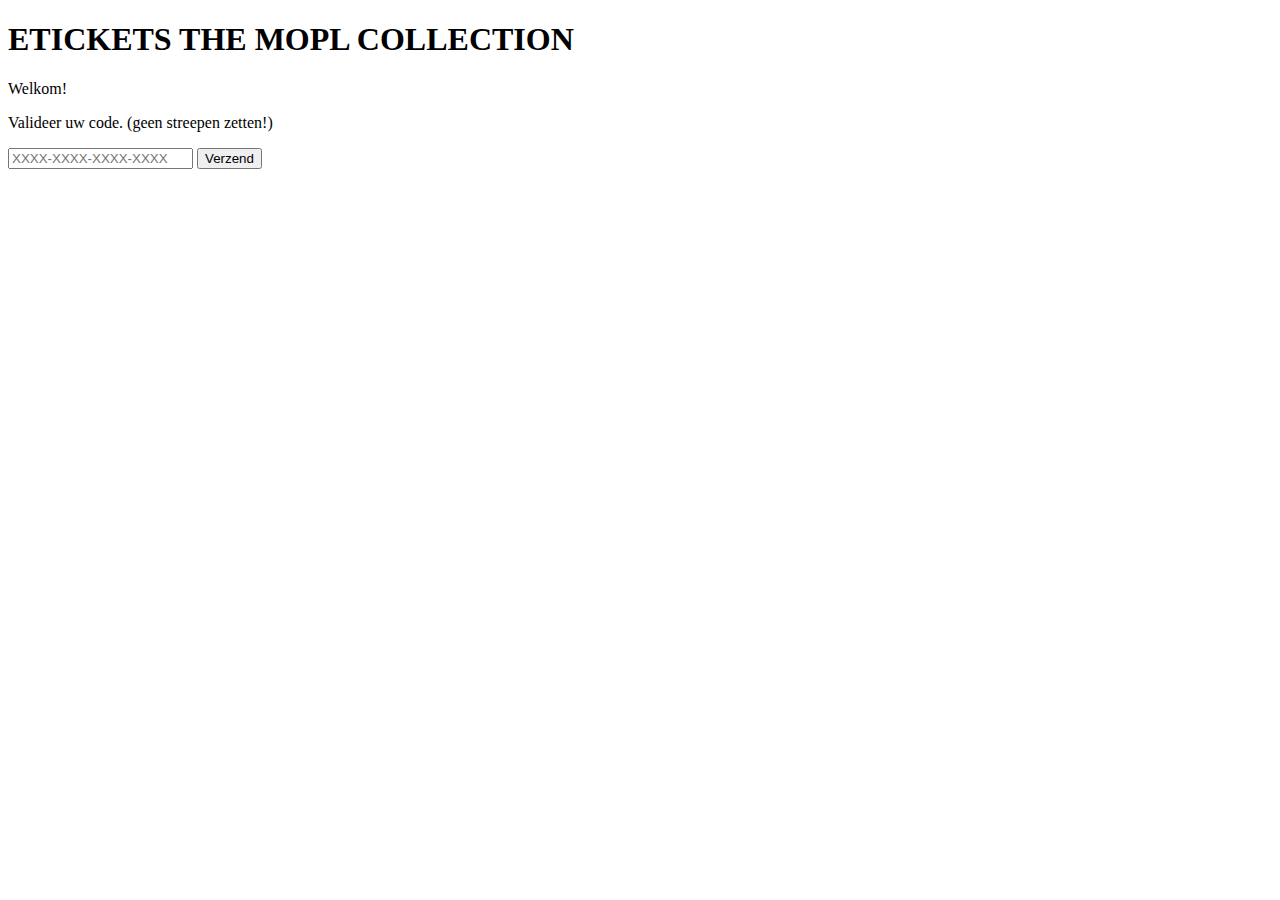
==== index.html @ 65ff555a "Update index.html" ====
<!DOCTYPE html>
<html>
  <head>
    <script>
      let codes = ["1K2301LM1J391NMK", "JK9513K0MRO1NHJJ", "KOP51290AAAL1MOP", "KOP51290AAAL1MMZ"];

      function submit() {
        const codeInput = document.getElementById("code_input").value;
        if (codes.includes(codeInput)) {
          alert("U bent toegestaan.");
        } else {
          alert("Foute code.");
        }
      }
    </script>
    <link rel="stylesheet" type="text/css" href="styles.css">
  </head>
  <body>
    <form>
        <h1>ETICKETS THE MOPL COLLECTION</h1>
        <p>Welkom!</p>
        <p>Valideer uw code. (geen streepen zetten!)</p>
        <input id="code_input" placeholder="XXXX-XXXX-XXXX-XXXX" />
        <button id="submit" onclick="submit()">Verzend</button>
    </form>
  </body>
</html>
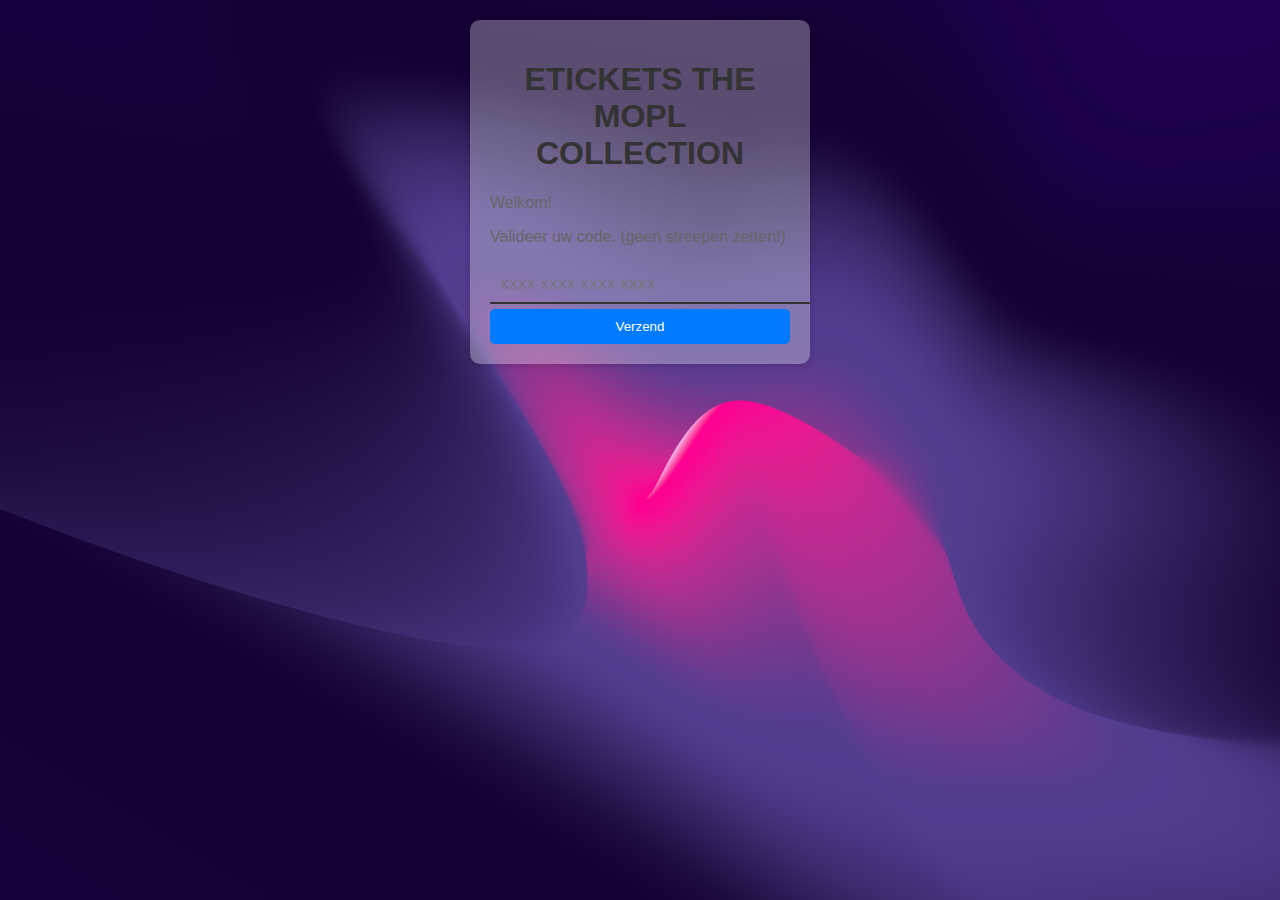
==== commit d2f826ce: "Update index.html" ====
--- a/index.html
+++ b/index.html
@@ -13,7 +13,7 @@
         }
       }
     </script>
-    <link rel="stylesheet" type="text/css" href="styles.css">
+    <link rel="stylesheet" type="text/css" href="style.css">
   </head>
   <body>
     <form>
--- a/style.css
+++ b/style.css
@@ -0,0 +1,48 @@
+/* Apply the glass-like style to the form */
+body {
+  background: url('milad-fakurian-nY14Fs8pxT8-unsplash.jpg'); /* Set your background image here */
+  background-size: cover;
+  font-family: Arial, sans-serif;
+}
+
+form {
+  background: rgba(255, 255, 255, 0.3); /* Adjust the alpha (4th) value for transparency */
+  padding: 20px;
+  border-radius: 10px;
+  box-shadow: 0 0 10px rgba(0, 0, 0, 0.2); /* Adjust the shadow for the glass effect */
+  margin: 20px auto;
+  width: 300px; /* Adjust the width as needed */
+}
+
+h1 {
+  text-align: center;
+  color: #333;
+}
+
+p {
+  color: #666;
+}
+
+input {
+  width: 100%;
+  padding: 10px;
+  margin: 5px 0;
+  border: none;
+  border-bottom: 2px solid #333; /* Add an underline effect */
+  background: transparent; /* Make the input field transparent */
+  outline: none;
+}
+
+button {
+  width: 100%;
+  padding: 10px;
+  background: #007BFF;
+  border: none;
+  border-radius: 5px;
+  color: #fff;
+  cursor: pointer;
+}
+
+button:hover {
+  background: #0056b3;
+}
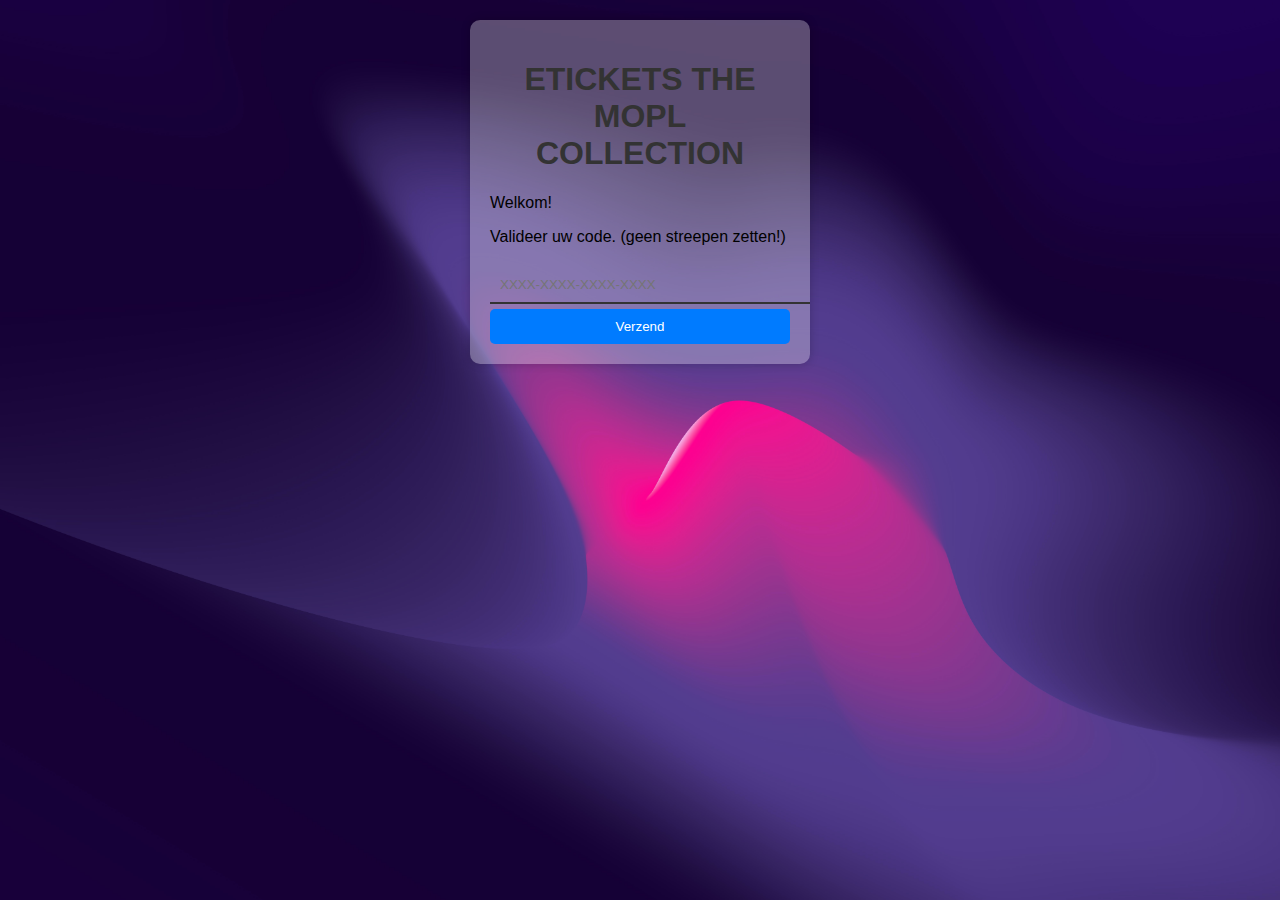
==== commit 62e9fea1: "Update index.html" ====
--- a/index.html
+++ b/index.html
@@ -4,14 +4,16 @@
     <script>
       let codes = ["1K2301LM1J391NMK", "JK9513K0MRO1NHJJ", "KOP51290AAAL1MOP", "KOP51290AAAL1MMZ"];
 
-      function submit() {
+      document.getElementById("myForm").addEventListener("submit", function (e) {
+        e.preventDefault(); // Prevent the default form submission behavior
+
         const codeInput = document.getElementById("code_input").value;
         if (codes.includes(codeInput)) {
           alert("U bent toegestaan.");
         } else {
           alert("Foute code.");
         }
-      }
+      });
     </script>
     <link rel="stylesheet" type="text/css" href="style.css">
   </head>
@@ -21,7 +23,7 @@
         <p>Welkom!</p>
         <p>Valideer uw code. (geen streepen zetten!)</p>
         <input id="code_input" placeholder="XXXX-XXXX-XXXX-XXXX" />
-        <button id="submit" onclick="submit()">Verzend</button>
+        <button id="submit">Verzend</button>
     </form>
   </body>
 </html>
--- a/style.css
+++ b/style.css
@@ -20,7 +20,7 @@
 }
 
 p {
-  color: #666;
+  color: #000;
 }
 
 input {
@@ -31,6 +31,7 @@
   border-bottom: 2px solid #333; /* Add an underline effect */
   background: transparent; /* Make the input field transparent */
   outline: none;
+  color: #000;
 }
 
 button {
